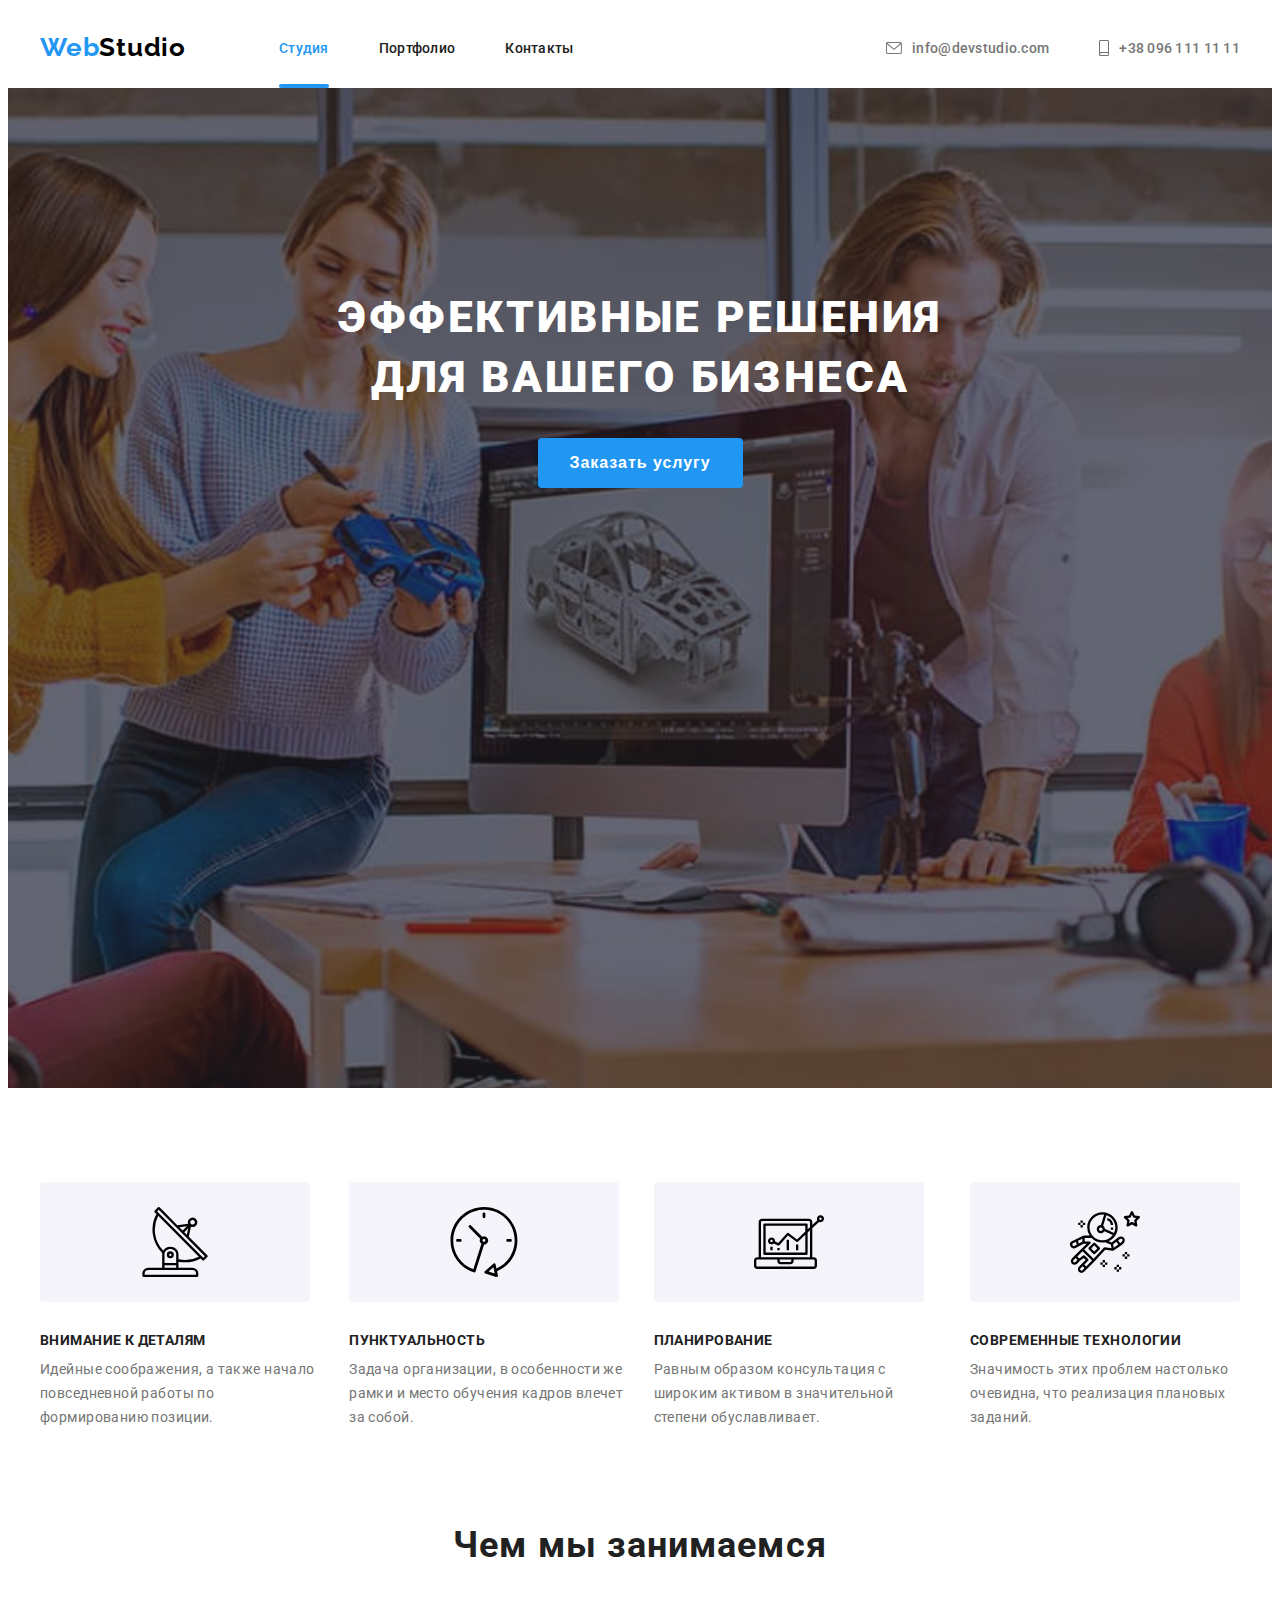
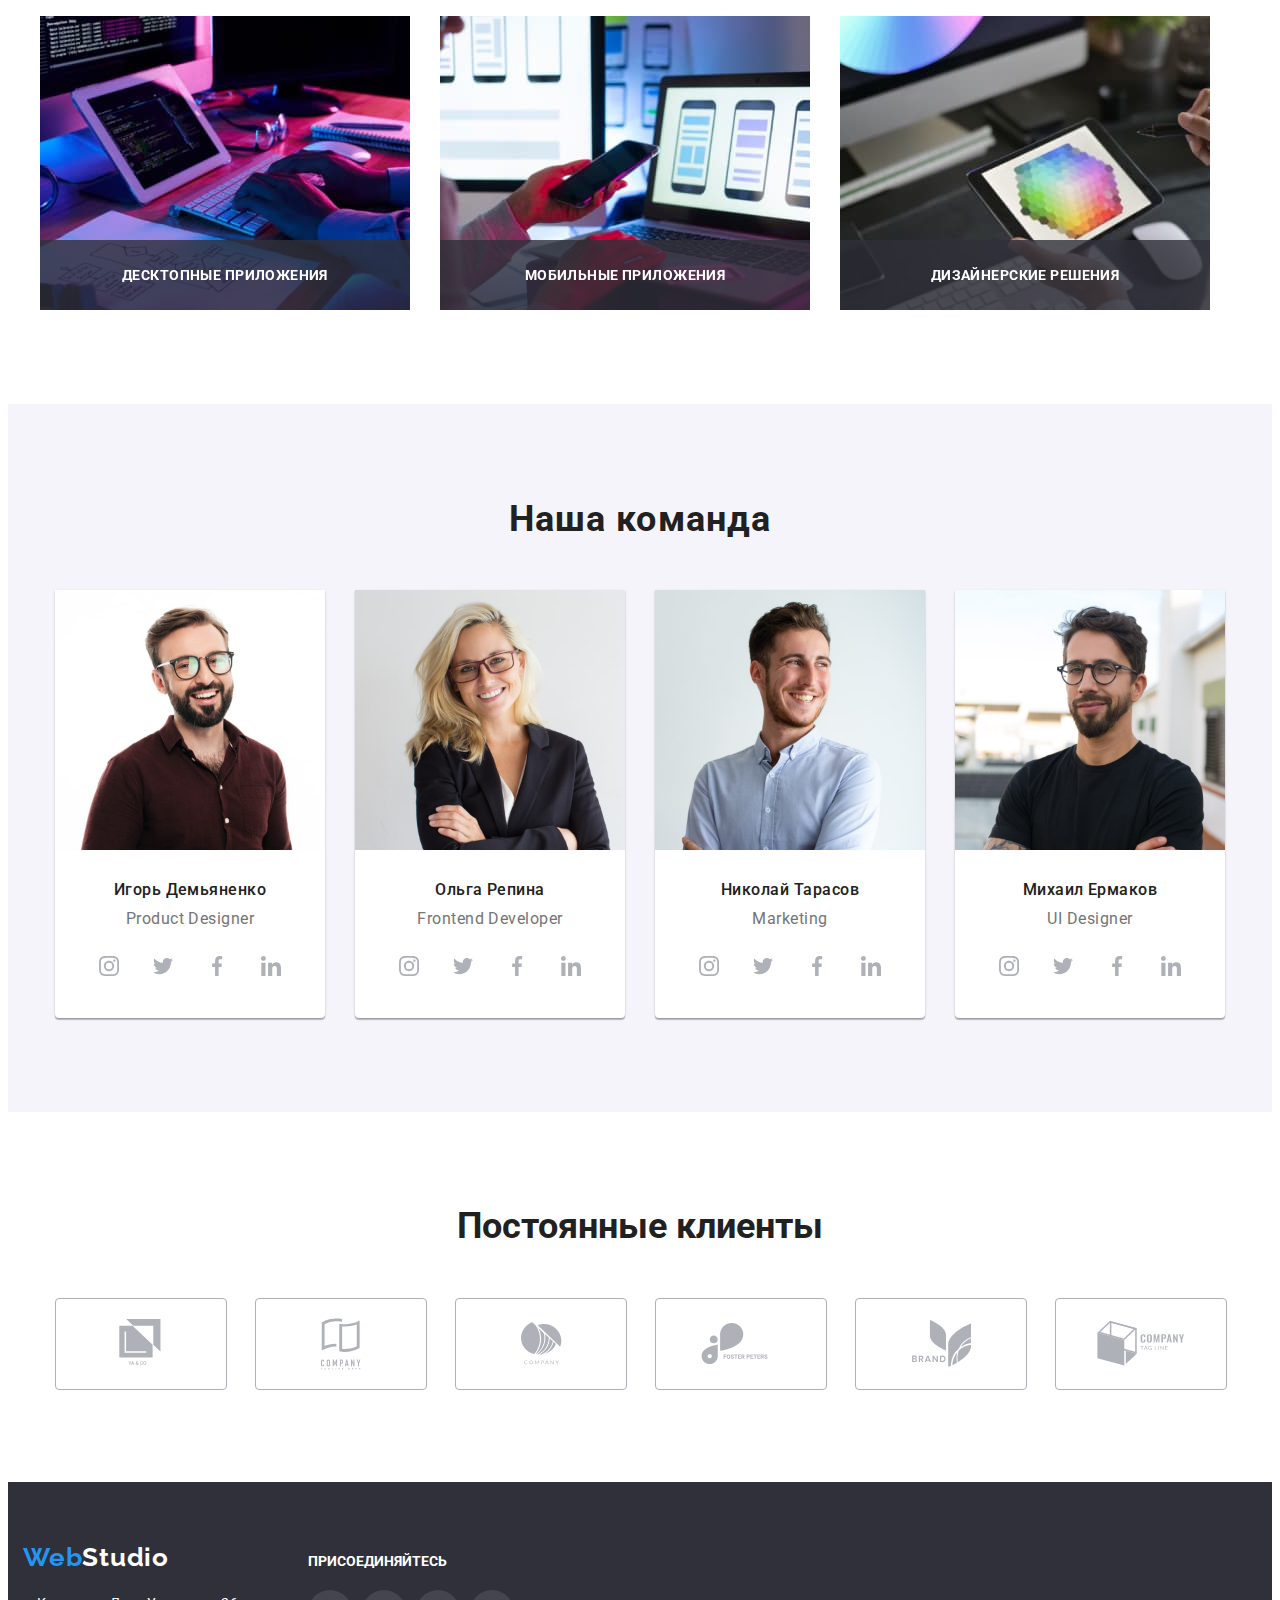
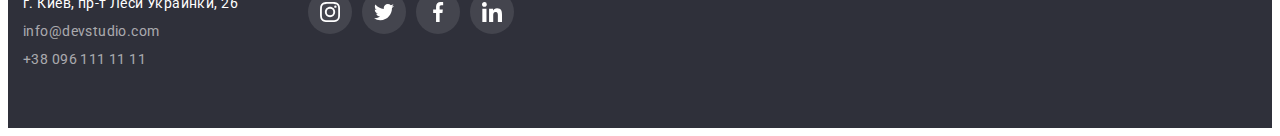
==== index.html @ 785970d9 "added files from hw#5" ====
<!DOCTYPE html>
<html lang="ru">

<head>
  <meta charset="UTF-8" />
  <meta name="viewport" content="width=device-width, initial-scale=1.0" />
  <title>WebStudio</title>

  <link rel="preconnect" href="https://fonts.gstatic.com" />
  <link href="https://fonts.googleapis.com/css2?family=Raleway:wght@700&family=Roboto:wght@400;500;700;900&display=swap"
    rel="stylesheet" />
  <link rel="stylesheet" href="https://cdnjs.cloudflare.com/ajax/libs/modern-normalize/1.0.0/modern-normalize.min.css"
    integrity="sha512-ISS7cAi1PEhQ8jnbJpJZMd29NlhNj4AWYyLOSp2CE/CsHxTCu+r+t0D2yoJudVrd0/8fTVPUVDzY5Tvli75u/g=="
    crossorigin="anonymous" />
  <link rel="stylesheet" href="./css/styles.css" />
</head>

<body class="page-body">
  <!-- Шапка сайта -->

  <header class="page-header ">
    <div class="container page-header-menu">
      <nav class="nav">
        <a href="/" lang="en" class="logo-header">
          <span class="logo-web">Web</span><span class="logo-studio">Studio</span></a>
        <ul class="nav-list">
          <li class="nav-list-item">
            <a href="./index.html" class="nav-link current">Студия</a>
          </li>
          <li class="nav-list-item">
            <a href="./portfolio.html" class="nav-link">Портфолио</a>
          </li>
          <li class="nav-list-item">
            <a href="" class="nav-link">Контакты</a>
          </li>
        </ul>
      </nav>
      <ul class="header-contacts">
        <li class="header-contacts-item">
          <a class="email-link item" href="mailto:info@devstudio.com">
            <svg class="contacts-icon-mail">
              <use href="./images/sprite.svg#envelope"></use>
            </svg>
            info@devstudio.com
          </a>
        </li>
        <li class="header-contacts-item"><a class="tel-link item" href="tel:+380961111111">
            <svg class="contacts-icon-tel">
              <use href="./images/sprite.svg#smartphone"></use>
            </svg>
            +38 096 111 11 11</a></li>
      </ul>
    </div>
  </header>

  <main>
    <!-- Герой -->

    <section class="hero overlay">
      <div class="hero-text">
        <h1 class="hero-title">Эффективные решения для вашего бизнеса</h1>
        <button data-modal-open class="hero-btn" type="button">Заказать услугу</button>

        <div class="backdrop is-hidden" data-modal>
          <div class="modal">

            <button data-modal-close class="close-btn" type="button">
              <svg class="close-icon">
                <use href="./images/sprite.svg#close-icon"></use>
              </svg>
            </button>

          </div>
        </div>
      </div>
    </section>


    <!--Особенности-->
    <section class="section feature-section">
      <div class="container">
        <visually hidden>
          <h2 class="section-title visually-hidden">Особенности</h2>
        </visually hidden>
        <ul class="list">
          <li class="list-item">
            <div class="features-icon">
              <svg width="70" height="70">
                <use href="./images/sprite.svg#antenna"></use>
              </svg>
            </div>
            <h3 class="feature-title">Внимание к деталям</h3>
            <p class="feature-text">
              Идейные соображения, а также начало повседневной работы по
              формированию позиции.
            </p>
          </li>
          <li class="list-item">
            <div class="features-icon">
              <svg width="70" height="70">
                <use href="./images/sprite.svg#clock"></use>
              </svg>
            </div>
            <h3 class="feature-title">Пунктуальность</h3>
            <p class="feature-text">
              Задача организации, в особенности же рамки и место обучения
              кадров влечет за собой.
            </p>
          </li>
          <li class="list-item">
            <div class="features-icon">
              <svg width="70" height="70">
                <use href="./images/sprite.svg#diagram"></use>
              </svg>
            </div>
            <h3 class="feature-title">Планирование</h3>
            <p class="feature-text">
              Равным образом консультация с широким активом в значительной
              степени обуславливает.
            </p>
          </li>
          <li class="list-item">
            <div class="features-icon">
              <svg width="70" height="70">
                <use href="./images/sprite.svg#astronaut"></use>
              </svg>
            </div>
            <h3 class="feature-title">Современные технологии</h3>
            <p class="feature-text">
              Значимость этих проблем настолько очевидна, что реализация
              плановых заданий.
            </p>
          </li>
        </ul>
      </div>
    </section>
    <!--Чем мы занимаемся-->
    <section class="section what-we-do">
      <div class="container">
        <h2 class="section-title what-we-do-title">Чем мы занимаемся</h2>
        <ul class="list">
          <li class="what-we-do-list-item">
            <img src="./images/main/box1.jpg" alt="компьютер" width="370" height="294" />
            <p class="what-we-do-text">Десктопные приложения</p>
          </li>
          <li class="what-we-do-list-item">
            <img src="./images/main/box2.jpg" alt="мобильный" width="370" height="294" />
            <p class="what-we-do-text">Мобильные приложения</p>

          </li>
          <li class="what-we-do-list-item">
            <img src="./images/main/box3.jpg" alt="планшет" width="370" height="294" />
            <p class="what-we-do-text">Дизайнерские решения</p>

          </li>
        </ul>
      </div>
    </section>
    <!--Наша команда-->
    <section class="section our-team-section">
      <div class="container">
        <h2 class="section-title our-team-title">Наша команда</h2>
        <ul class="list-our-team">

          <li class="team-list-item">
            <img src="./images/main/team1.jpg" alt="Дизайнер" width="270" height="260" />
            <div class="text-our-team">
              <h3 class="team-member">Игорь Демьяненко</h3>
              <p class="job-title" lang="en">Product Designer</p>

              <ul class="social-list">
                <li class="social-item">
                  <a href="" class="link-network">
                    <svg class="icon-network">
                      <use href="./images/sprite.svg#instagram"></use>
                    </svg>
                  </a>

                </li>
                <li class="social-item">
                  <a href="" class="link-network">
                    <svg class="icon-network">
                      <use href="./images/sprite.svg#twitter"></use>
                    </svg>
                  </a>
                </li>
                <li class="social-item">
                  <a href="" class="link-network">
                    <svg class="icon-network">
                      <use href="./images/sprite.svg#facebook"></use>
                    </svg>
                  </a>
                </li>
                <li class="social-item">
                  <a href="" class="link-network">
                    <svg class="icon-network">
                      <use href="./images/sprite.svg#linkedin"></use>
                    </svg>
                  </a>
                </li>
              </ul>
            </div>
          </li>
          <li class="team-list-item">
            <img src="./images/main/team2.jpg" alt="Разработчик" width="270" height="260" />
            <div class="text-our-team">
              <h3 class="team-member">Ольга Репина</h3>
              <p class="job-title" lang="en">Frontend Developer</p>

              <ul class="social-list">
                <li class="social-item">
                  <a href="" class="link-network">
                    <svg class="icon-network">
                      <use href="./images/sprite.svg#instagram"></use>
                    </svg>
                  </a>
                </li>
                <li class="social-item">
                  <a href="" class="link-network">
                    <svg class="icon-network">
                      <use href="./images/sprite.svg#twitter"></use>
                    </svg>
                  </a>
                </li>
                <li class="social-item">
                  <a href="" class="link-network">
                    <svg class="icon-network">
                      <use href="./images/sprite.svg#facebook"></use>
                    </svg>
                  </a>
                </li>
                <li class="social-item">
                  <a href="" class="link-network">
                    <svg class="icon-network">
                      <use href="./images/sprite.svg#linkedin"></use>
                    </svg>
                  </a>
                </li>
              </ul>
            </div>
          </li>
          </li>
          <li class="team-list-item">
            <img src="./images/main/team3.jpg" alt="Маркетинг" width="270" height="260" />
            <div class="text-our-team">
              <h3 class="team-member">Николай Тарасов</h3>
              <p class="job-title" lang="en">Marketing</p>

              <ul class="social-list">
                <li class="social-item">
                  <a href="" class="link-network">
                    <svg class="icon-network">
                      <use href="./images/sprite.svg#instagram"></use>
                    </svg>
                  </a>
                </li>
                <li class="social-item">
                  <a href="" class="link-network">
                    <svg class="icon-network">
                      <use href="./images/sprite.svg#twitter"></use>
                    </svg>
                  </a>
                </li>
                <li class="social-item">
                  <a href="" class="link-network">
                    <svg class="icon-network">
                      <use href="./images/sprite.svg#facebook"></use>
                    </svg>
                  </a>
                </li>
                <li class="social-item">
                  <a href="" class="link-network">
                    <svg class="icon-network">
                      <use href="./images/sprite.svg#linkedin"></use>
                    </svg>
                  </a>
                </li>
              </ul>
            </div>
          </li>
          <li class="team-list-item">
            <img src="./images/main/team4.jpg" alt="Дизайнер пользовательского интерфейса" width="270" height="260" />
            <div class="text-our-team">
              <h3 class="team-member">Михаил Ермаков</h3>
              <p class="job-title" lang="en">UI Designer</p>

              <ul class="social-list">
                <li class="social-item">
                  <a href="" class="link-network">
                    <svg class="icon-network">
                      <use href="./images/sprite.svg#instagram"></use>
                    </svg>
                  </a>
                </li>
                <li class="social-item">
                  <a href="" class="link-network">
                    <svg class="icon-network">
                      <use href="./images/sprite.svg#twitter"></use>
                    </svg>
                  </a>
                </li>
                <li class="social-item">
                  <a href="" class="link-network">
                    <svg class="icon-network">
                      <use href="./images/sprite.svg#facebook"></use>
                    </svg>
                  </a>
                </li>
                <li class="social-item">
                  <a href="" class="link-network">
                    <svg class="icon-network">
                      <use href="./images/sprite.svg#linkedin"></use>
                    </svg>
                  </a>
                </li>
              </ul>
          </li>
      </div>
      </ul>
      </div>
    </section>
    <!-- clients -->
    <section class="clients">
      <div class="container">
        <h2 class="clients-title">Постоянные клиенты</h2>

        <ul class="list-clients">
          <li class="item-clients">

            <a href="" class="link-clients">
              <svg width="45" height="49" class="icon-clients">
                <use href="./images/sprite.svg#logo-1"></use>
              </svg>
            </a>
          </li>

          <li class="item-clients">
            <a href="" class="link-clients">
              <svg width="40" height="52" class="icon-clients">
                <use href="./images/sprite.svg#logo-2"></use>
              </svg>
            </a>
          </li>

          <li class="item-clients">
            <a href="" class="link-clients">
              <svg width="41" height="43" class="icon-clients">
                <use href="./images/sprite.svg#logo-3"></use>
              </svg>
            </a>
          </li>

          <li class="item-clients">
            <a href="" class="link-clients">
              <svg width="80" height="42" class="icon-clients">
                <use href="./images/sprite.svg#logo-4"></use>
              </svg>
            </a>
          </li>

          <li class="item-clients">
            <a href="" class="link-clients">
              <svg width="59" height="47" class="icon-clients">
                <use href="./images/sprite.svg#logo-5"></use>
              </svg>
            </a>
          </li>

          <li class="item-clients">
            <a href="" class="link-clients">
              <svg width="88" height="45" class="icon-clients">
                <use href="./images/sprite.svg#logo-6"></use>
              </svg>
            </a>
          </li>

        </ul>

      </div>
    </section>
  </main>
  <!-- Футер -->
  <footer class="dark-theme page-footer">
    <div class="container footer-container">
      <div class="footer-contacts">
        <a href="/" lang="en" class="logo">
          <span class="logo-web">Web</span><span class="logo-studio logo-footer">Studio</span></a>
        <address class="address">
          <ul class="contact-information-list">
            <li class="contact-information-list-item">
              <a class="contact-information-street" href="https://goo.gl/maps/Xq5LNaimfFNmLag48" target="_blank">г.
                Киев,
                пр-т Леси Украинки, 26</a>
            </li>
            <li class="contact-information-list-item">
              <a class="contact-information-email" href="mailto:info@devstudio.com">info@devstudio.com</a>
            </li>
            <li class="contact-information-list-item">
              <a class="contact-information-phone" href="tel:+380961111111">+38 096 111 11 11</a>
            </li>
          </ul>
        </address>
      </div>

      <div class="join-us">
        <p class="join-us-title">присоединяйтесь</p>
        <ul class="join-us-list">
          <li class="join-us-item">
            <a href="" class="join-us-link">
              <svg width="20" height="20">
                <use href="./images/sprite.svg#instagram"></use>
              </svg>
            </a>
          </li>

          <li class="join-us-item">
            <a href="" class="join-us-link">
              <svg width="20" height="20">
                <use href="./images/sprite.svg#twitter"></use>
              </svg>
            </a>
          </li>

          <li class="join-us-item">
            <a href="" class="join-us-link">
              <svg width="20" height="20">
                <use href="./images/sprite.svg#facebook"></use>
              </svg>
            </a>
          </li>

          <li class="join-us-item">
            <a href="" class="join-us-link">
              <svg width="20" height="20">
                <use href="./images/sprite.svg#linkedin"></use>
              </svg>
            </a>
          </li>


        </ul>

      </div>
    </div>
  </footer>

  <script src="./js/modal.js"></script>

</body>

</html>
---- css/styles.css ----
:root {
  --text-font: "Roboto", sans-serif;
  --accent-color: #2196f3;
  --primary-text-color: #212121;
  --secondary-text-color: #757575;
  --dark-theme-color: #2f303a;
  --white-color: #ffffff;
  --black-color: #000000;
  --light-grey-color: rgba(255, 255, 255, 0.6);
  --light-grey-bg-color: #f5f4fa;
  --card-set-gap: 30px;
  --timing-function: cubic-bezier(0.4, 0, 0.2, 1);
}
body {
  font-family: var(--text-font);
  color: var(--primary-text-color);
}
h1,
h2,
h3,
h4,
h5,
h6,
p {
  margin: 0;
}

.address {
  font-style: normal;
}
/* ========== HEADER ========== */

.logo-studio,
.logo-web {
  font-family: Raleway;
  font-weight: 700;
  font-size: 26px;
  line-height: 1.192;
  letter-spacing: 0.03em;
  color: var(--black-color);
}
.logo-web {
  color: var(--accent-color);
}
.nav-link {
  display: block;
  padding-top: 32px;
  padding-bottom: 32px;

  font-weight: 500;
  font-size: 14px;
  line-height: 1.143;
  letter-spacing: 0.02em;
  color: var(--primary-text-color);

  transition: color 250ms var(--timing-function);
}

.nav-list .nav-link:hover,
.nav-list .nav-link:focus,
.nav-list .current {
  color: var(--accent-color);
}
.nav-list,
.nav-list {
  cursor: pointer;
}

.nav-list {
  display: flex;
}

.nav-list li:not(:last-child) {
  margin-right: 50px;
}

.header-contacts {
  display: flex;
  margin-left: auto;
}
.header-contacts li + li {
  margin-left: 50px;
}
.header-contacts-item {
  display: block;
  padding-top: 32px;
  padding-bottom: 32px;
}
.page-header-menu {
  display: flex;
  align-items: center;
  justify-content: space-between;
}
.nav {
  display: flex;
}

.logo-header {
  display: flex;
  padding-top: 24px;
  padding-bottom: 25px;
  margin-right: 93px;
}
.contacts-icon-mail {
  margin-right: 10px;
  fill: currentColor;
  width: 16px;
  height: 12px;
}
.contacts-icon-tel {
  margin-right: 10px;
  fill: currentColor;
  width: 10px;
  height: 16px;
}
.nav-list-item{
  position: relative;
}
/* ========== END HEADER ========== */

/* ========== COMPONENTS ========== */

.modal-btn {
  border: none;
  display: inline-block;
  font-weight: 700;
  font-size: 16px;
  line-height: 1.187;
  align-items: center;
  text-align: center;
  letter-spacing: 0.06em;
  background-color: var(--light-grey-bg-color);
  border-radius: 4px;
  padding: 6px 22px;

  transition: color 250ms var(--timing-function), 
  background-color 250ms var(--timing-function), 
  box-shadow 250ms var(--timing-function);
}
.filter-items:not(:last-child) {
  margin-right: 8px;
}
.modal-btn:hover,
.modal-btn:focus {
  background-color: var(--accent-color);
  color: var(--white-color);
  box-shadow: 0px 3px 1px rgb(0 0 0 / 10%), 0px 1px 2px rgb(0 0 0 / 8%), 0px 2px 2px rgb(0 0 0 / 12%);
}
a {
  text-decoration: none;
}
ul {
  list-style-type: none;
  padding: 0;
  margin: 0;
}

.dark-theme {
  background-color: var(--dark-theme-color);
}

.email-link,
.tel-link {
  display: flex;
  align-items: center;
  font-weight: 500;
  font-size: 14px;
  line-height: 1.143;
  letter-spacing: 0.02em;
  color: var(--secondary-text-color);

  transition: color 250ms var(--timing-function);
}
.email-link:hover,
.email-link:focus {
  color: var(--accent-color);
}
.tel-link:hover,
.tel-link:focus {
  color: var(--accent-color);
}

.section-title {
  font-weight: 700;
  font-size: 36px;
  line-height: 1.167;
  letter-spacing: 0.03em;
  color: var(--primary-text-color);
}
.container {
  width: 1200px;
  padding-left: 15px;
  padding-right: 15px;
  margin-left: auto;
  margin-right: auto;
  /*outline: 2px solid red;*/
}

.section {
  padding-bottom: 94px;
}
.visually-hidden {
  position: absolute;
  width: 1px;
  height: 1px;
  margin: -1px;
  border: 0;
  padding: 0;

  white-space: nowrap;
  clip-path: inset(100%);
  clip: rect(0 0 0 0);
  overflow: hidden;
}
.current::after {
  position: absolute;
  right: 0;
  bottom: 0;
  content: "";
  width: 100%;
  height: 4px;
  background-color: var(--accent-color);
  border-radius: 2px;
}
/* ========== END COMPONENTS ========== */

/* ========== HERO ========== */
.hero {
  justify-content: center;
  display: flex;
  text-align: center;
  padding-top: 200px;
  padding-bottom: 200px;
}
.hero-title {
  font-weight: 900;
  font-size: 44px;
  line-height: 1.363;
  letter-spacing: 0.06em;
  text-transform: uppercase;
  color: var(--white-color);
  margin-top: 0;
  margin-bottom: 30px;
}

.hero-btn {
  display: inline-block;
  font-weight: 700;
  font-size: 16px;
  line-height: 1.875;
  letter-spacing: 0.06em;
  color: var(--white-color);
  background-color: var(--accent-color);
  border-radius: 4px;
  min-width: 200px;
  height: 50px;
  padding: 10px 32px;
  border: 0;
  text-align: center;

  transition: background-color 250ms var(--timing-function);
}

.hero-btn:hover,
.hero-btn:focus {
  background-color: var(--accent-color);
}
.hero-btn {
  cursor: pointer;
}
.hero-text {
  max-width: 696px;
}
.overlay {
  height: 600px;
  max-width: 1600px;
  margin-left: auto;
  margin-right: auto;
  background-color: #c4c4c4;
  background-image: linear-gradient(
      to right,
      rgba(47, 48, 58, 0.4),
      rgba(47, 48, 58, 0.4)
    ),
    url(../images/main/hero.jpg);
  background-repeat: no-repeat;
  background-size: cover;
  background-position: center;
}

.backdrop {
  position: fixed;
  top: 0;
  left: 0;
  width: 100%;
  height: 100%;
  background-color: rgba(0, 0, 0, 0.2);
  transition: all 1000ms var(--timing-function);
}
.backdrop.is-hidden {
  opacity: 0;
  pointer-events: none;
}
.modal {
  position: absolute;
  top: 50%;
  left: 50%;
  transform: translate(-50%, -50%);

  min-width: 528px;
  min-height: 521px;
  background-color: var(--white-color);
}
.close-btn{
  position: absolute;
    right: 8px;
    top: 8px;
    display: flex;
    justify-content: center;
    align-items: center;
    width: 30px;
    height: 30px;
    border-radius: 50%;
    border: 1px solid rgba(0, 0, 0, 0.1);
    background-color: transparent;
    cursor: pointer;
    outline: none;
}
.close-icon{
  width: 18px;
  height: 18px;
  fill: var(--black-color);
}
/* ========== END HERO ========== */

/* ========== Features========== */
.feature-title {
  font-weight: 700;
  font-size: 14px;
  line-height: 1.142;
  letter-spacing: 0.03em;
  text-transform: uppercase;
  color: var(--primary-text-color);
  margin-bottom: 10px;
}
.feature-text {
  font-size: 14px;
  line-height: 1.714;
  letter-spacing: 0.03em;
  color: var(--secondary-text-color);
}
.list-item:not(:last-child) {
  margin-right: 30px;
}

.feature-section {
  padding-top: 94px;
}
.list {
  display: flex;
}
.list > .list-item {
  min-width: 270px;
}
.features-icon {
  display: flex;
  width: 270px;
  height: 120px;
  align-items: center;
  justify-content: center;
  background-color: var(--light-grey-bg-color);
  margin-bottom: 30px;
  border-radius: 4px;
}
/* ========== End Feature========== */

/* ==========  what-we-do========== */

.what-we-do {
  text-align: center;
}
.what-we-do-title {
  margin-bottom: 50px;
}
.what-we-do-list-item:not(:last-child) {
  margin-right: 30px;
}
.what-we-do-list-item{
  position: relative;
}
.what-we-do-text{
position: absolute;
bottom: 0;
width: 100%;
display: block;

font-weight: bold;
font-size: 14px;
line-height: 1.143
text-align: center;
letter-spacing: 0.03em;
text-transform: uppercase;
padding-top: 27px;
padding-bottom: 27px;

color: var(--white-color);
background-color: rgba(47, 48, 58, 0.8);
}
/* ========== what-we-do========== */
/* ========== Our team========== */
.our-team-section {
  background-color: var(--light-grey-bg-color);
  text-align: center;
  padding-top: 94px;
}
.our-team-title {
  margin-bottom: 50px;
}
.team-member {
  font-weight: 500;
  font-size: 16px;
  line-height: 1.188;
  letter-spacing: 0.03em;
  color: var(--primary-text-color);
  margin-bottom: 10px;
}
.job-title {
  font-size: 16px;
  line-height: 1.188;
  letter-spacing: 0.03em;
  color: var(--secondary-text-color);
}
.list-our-team {
  display: flex;
  justify-content: center;
}
.team-list-item:not(:last-child) {
  margin-right: 30px;
}
.text-our-team {
  padding-top: 30px;
  padding-left: 20px;
  padding-right: 20px;
  padding-bottom: 30px;
}

.team-list-item {
  width: 270px;
  background-color: var(--white-color);
  box-shadow: 0px 1px 3px rgba(0, 0, 0, 0.12), 0px 1px 1px rgba(0, 0, 0, 0.14),
    0px 2px 1px rgba(0, 0, 0, 0.2);
  border-radius: 0px 0px 4px 4px;
}
.social-list {
  display: flex;
  justify-content: center;
  margin-top: 16px;
  
}
.social-item {
  width: 44px;
  height: 44px;
  border-radius: 50%;

  transition: background-color 250ms var(--timing-function);
}
.social-item:not(:last-child) {
  margin-right: 10px;
}
.social-item:hover {
  background-color: var(--accent-color);
}
.link-network {
  width: 100%;
  height: 100%;
  border-radius: 50%;
  display: flex;
  justify-content: center;
  align-items: center;
  fill: #afb1b8;

  transition: fill 250ms var(--timing-function);
}
.link-network:hover {
  fill: var(--white-color);
}
.icon-network {
  width: 20px;
  height: 20px;
}
/* ========== End Our team========== */

/* ========== Clients========== */
.clients .container {
  padding: 94px 15px;
}
.clients-title {
  display: block;
  margin-bottom: 50px;
  text-align: center;
  font-weight: 700;
  font-size: 36px;
  line-height: 1.16;
  color: var(--primary-text-color);
}
.list-clients {
  display: flex;
  justify-content: center;
}
.item-clients {
  width: 170px;
  height: 90px;
}
.item-clients:not(:last-child) {
  margin-right: 30px;
}
.link-clients {
  width: 100%;
  height: 100%;
  display: flex;
  border: 1px solid #afb1b8;
  border-radius: 4px;
  justify-content: center;
  align-items: center;
  fill: #afb1b8;

  transition: fill 250ms var(--timing-function),
  border-color 250ms var(--timing-function);
}

.link-clients:hover {
  border-color: var(--accent-color);
}
.link-clients:hover {
  fill: var(--accent-color);
}
/* ========== End Clients========== */

/* ========== Footer========== */
.contact-information-street {
  font-size: 14px;
  line-height: 1.171;
  letter-spacing: 0.03em;
  color: var(--white-color);
}
.contact-information-email,
.contact-information-phone {
  font-size: 14px;
  line-height: 1.171;
  letter-spacing: 0.03em;
  color: var(--light-grey-color);
}
.logo-footer {
  color: var(--white-color);
}
.page-footer {
  padding-top: 60px;
  padding-bottom: 60px;
}
.logo {
  display: block;
  margin-bottom: 20px;
}
.contact-information-list-item:not(:last-child) {
  margin-bottom: 9px;
}
.join-us {
  align-items: baseline;
}
.join-us-title {
  color: var(--white-color);
  font-weight: 700;
  font-size: 14px;
  line-height: 1.14;
  text-transform: uppercase;
  margin-bottom: 20px;
  display: block;
}
.join-us-list {
  display: flex;
}
.join-us-item {
  width: 44px;
  height: 44px;
}
.join-us-item:not(:last-child) {
  margin-right: 10px;
}
.join-us-link {
  width: 100%;
  height: 100%;
  border-radius: 50%;
  display: flex;
  background: rgba(255, 255, 255, 0.1);
  justify-content: center;
  align-items: center;
  fill: var(--white-color);

  transition: background-color 250ms var(--timing-function);
}
.footer-container {
  display: flex;
  padding-right: 70px;
  align-items: baseline;
}
.join-us-link:hover {
  background-color: var(--accent-color);
}
.footer-contacts {
  margin-right: 70px;
}
/* ========== End Footer========== */

/* ========== Portfolio ========== */
.portfolio {
  padding-top: 94px;
  padding-bottom: 94px;
}

.portfolio-header {
  border-bottom: 1px solid #ececec;
}
.filter-buttons {
  display: flex;
  justify-content: center;
}
.project-name {
  font-weight: 700;
  font-size: 18px;
  line-height: 2;
  letter-spacing: 0.06em;
  color: var(--primary-text-color);
  margin-bottom: 4px;
}
.project-type {
  font-size: 16px;
  line-height: 1.187;
  letter-spacing: 0.03em;
  color: var(--secondary-text-color);
}
.projects {
  margin-top: 50px;
  display: flex;
  flex-wrap: wrap;
}

.projects-item {
  position: relative;
  display: block;
  margin-bottom: 30px;
  margin-right: 30px;
  width: 370px;
}
.projects-item:nth-child(3n) {
  margin-right: 0;
}
.projects-item:nth-last-child(-n + 3) {
  margin-bottom: 0;
}

.projects-text {
  padding: 20px 24px;
  border: 1px solid #eee;
}

img {
  display: block;
  max-width: 100%;
  height: auto;
}

.portfolio-item-link {
  display: inline-block;
  width: 100%;
  height: 100%;

  transition: box-shadow 250ms var(--timing-function);
}

.portfolio-item-link:hover,
.portfolio-item-link:focus {
  box-shadow: 0px 1px 1px rgba(0, 0, 0, 0.12), 0px 4px 4px rgba(0, 0, 0, 0.06),
    1px 4px 6px rgba(0, 0, 0, 0.16);
}
.projects-thumb {
  position: relative;
  overflow: hidden;
}
   

.description-thumb {
  position: absolute;
  top: 0;
  left: 0;
  font-size: 18px;
  line-height: 1.555;
  letter-spacing: 0.03em;
  color: var(--white-color);
  padding: 63px 24px;
  width: 100%;
  height: 100%;
  background-color: var(--accent-color);
  transform: translateY(100%);
 
  transition: transform 250ms var(--timing-function);
}

.portfolio-item-link:hover .description-thumb,
.portfolio-item-link:focus .description-thumb{
  transform: translateY(0%);
  
}


/* ========== END Portfolio ========== */

/* ========== second type to do Portfolio ========== */

.card-set {
  display: flex;
  flex-wrap: wrap;
  margin-top: calc(-1 * var(--card-set-gap));
  margin-left: calc(-1 * var(--card-set-gap));
  margin-top: 34px;
  margin-bottom: 94px;
}
.card-set > .item {
  flex-basis: calc(100% / 3 - var(--card-set-gap));
  margin-left: var(--card-set-gap);
  margin-top: var(--card-set-gap);
}
/*Card*/

.card-text {
  font-size: 16px;
  line-height: 1.187;
  letter-spacing: 0.03em;
  color: var(--secondary-text-color);
  margin-top: 4px;
}

.card-content {
  padding: 20px 24px;
  border: 1px solid #eee;
}
.card-heading {
  font-weight: 700;
  font-size: 18px;
  line-height: 2;
  letter-spacing: 0.06em;
  color: var(--primary-text-color);
}
/* ==========end second type to do Portfolio ========== */
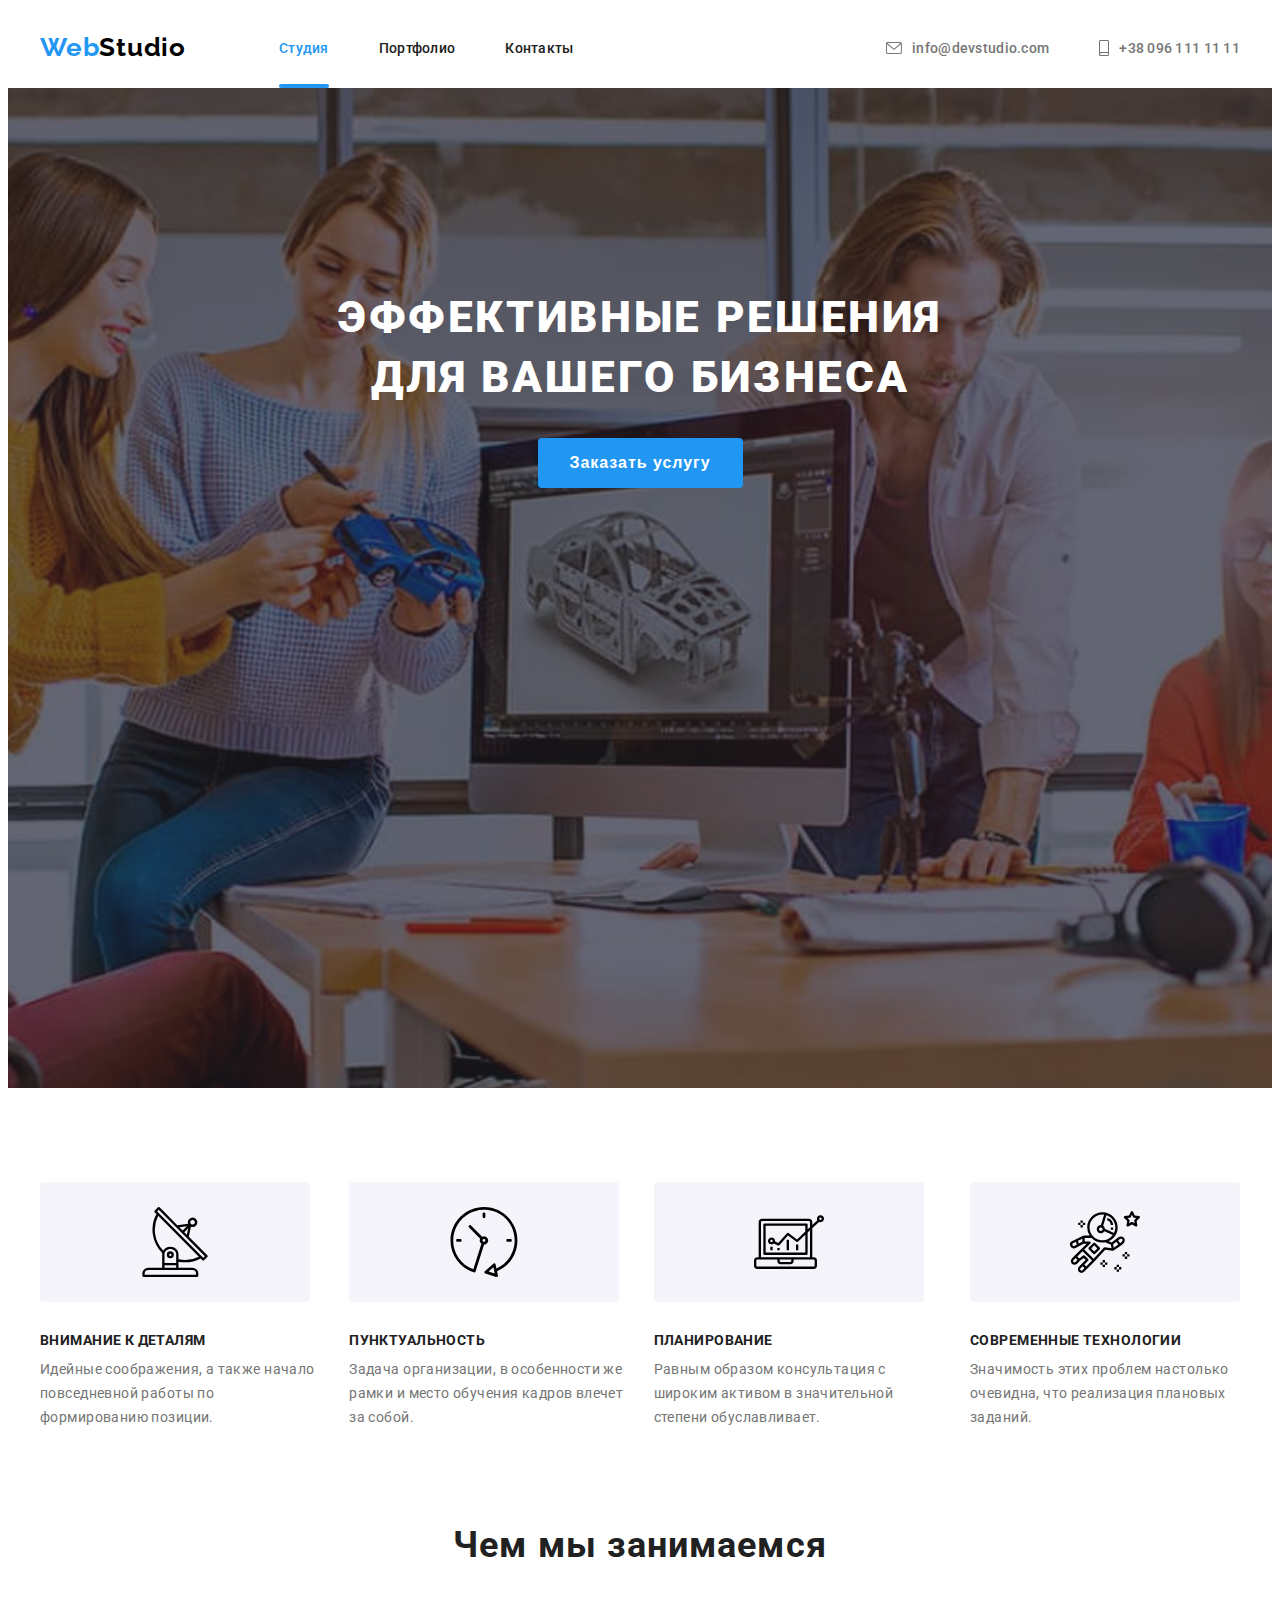
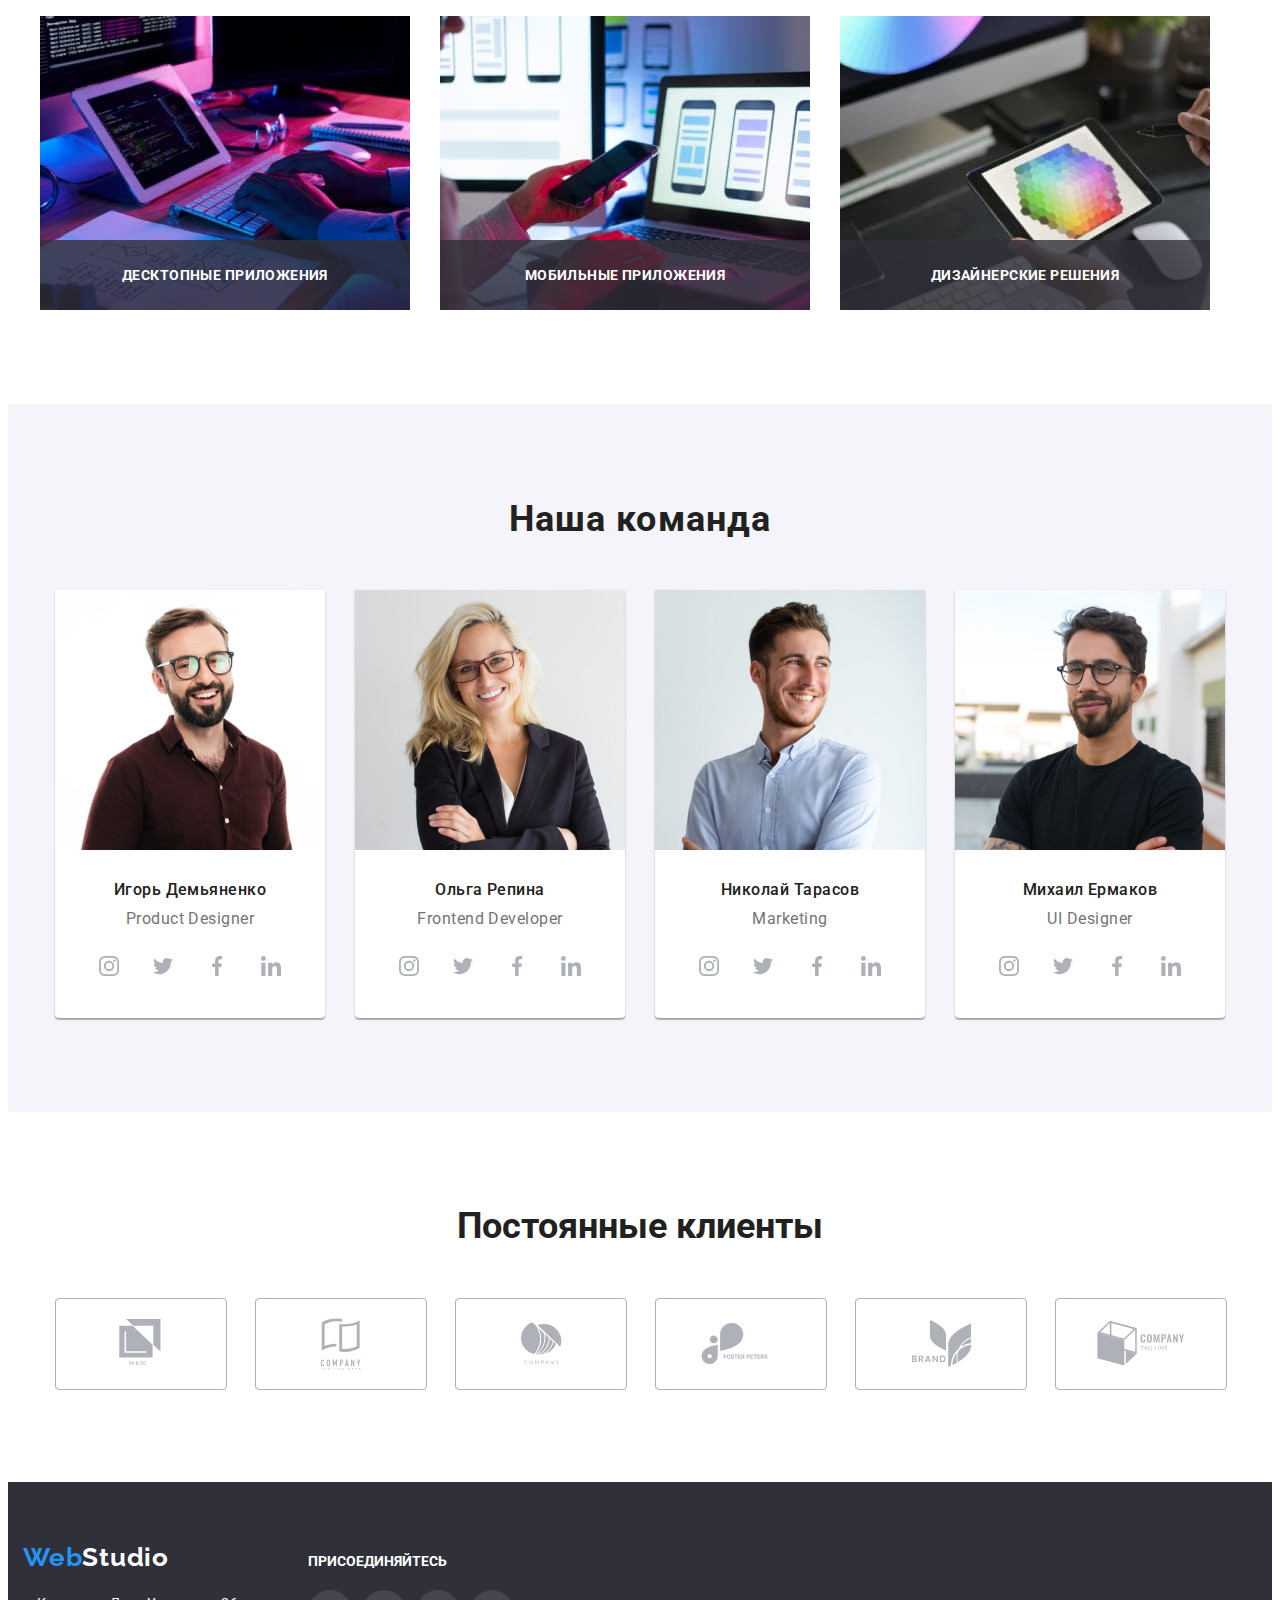
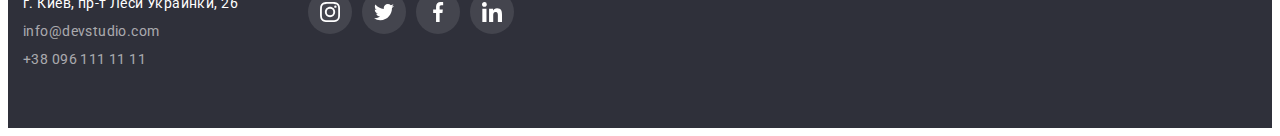
==== commit 3e0e9496: "modal-form" ====
--- a/index.html
+++ b/index.html
@@ -61,17 +61,17 @@
         <h1 class="hero-title">Эффективные решения для вашего бизнеса</h1>
         <button data-modal-open class="hero-btn" type="button">Заказать услугу</button>
 
-        <div class="backdrop is-hidden" data-modal>
-          <div class="modal">
-
-            <button data-modal-close class="close-btn" type="button">
-              <svg class="close-icon">
-                <use href="./images/sprite.svg#close-icon"></use>
-              </svg>
-            </button>
-
-          </div>
-        </div>
+
+
+
+
+
+
+
+
+
+
+
       </div>
     </section>
 
@@ -444,6 +444,31 @@
     </div>
   </footer>
 
+  <div class="backdrop is-hidden" data-modal>
+    <svg class="close-icon">
+      <use href="./images/sprite.svg#close-icon"></use>
+    </svg>
+    </button>
+
+    <div class="modal">
+      <button data-modal-close class="close-btn" type="button">
+        <form action="" class="modal-form">
+          <p>Оставьте свои данные, мы вам перезвоним</p>
+          <label for="" class="modal-form-input-label">Имя</label>
+          <input type="text" name="user-name" class="modal-form-input">
+          <label for="" class="modal-form-input-label">Телефон</label>
+          <input type="tel" name="user-phone" class="modal-form-input">
+          <label for="" class="modal-form-input-label">Почта</label>
+          <input type="email" name="user-email" class="modal-form-input">
+          <label for="" class="modal-form-input-label">Комментарий</label>
+          <textarea name="user-message" id="" class="modal-form-message" placeholder="Введите текст"></textarea>
+          <input type="checkbox" name="user-policy" id="" class="modal-form-policy">
+          <label for="" class="modal-form-label-policy">Соглашаюсь с рассылкой и принимаю Условия договора</label>
+          <button type="submit" class="modal-form-btn">Отправить</button>
+        </form>
+    </div>
+  </div>
+
   <script src="./js/modal.js"></script>
 
 </body>
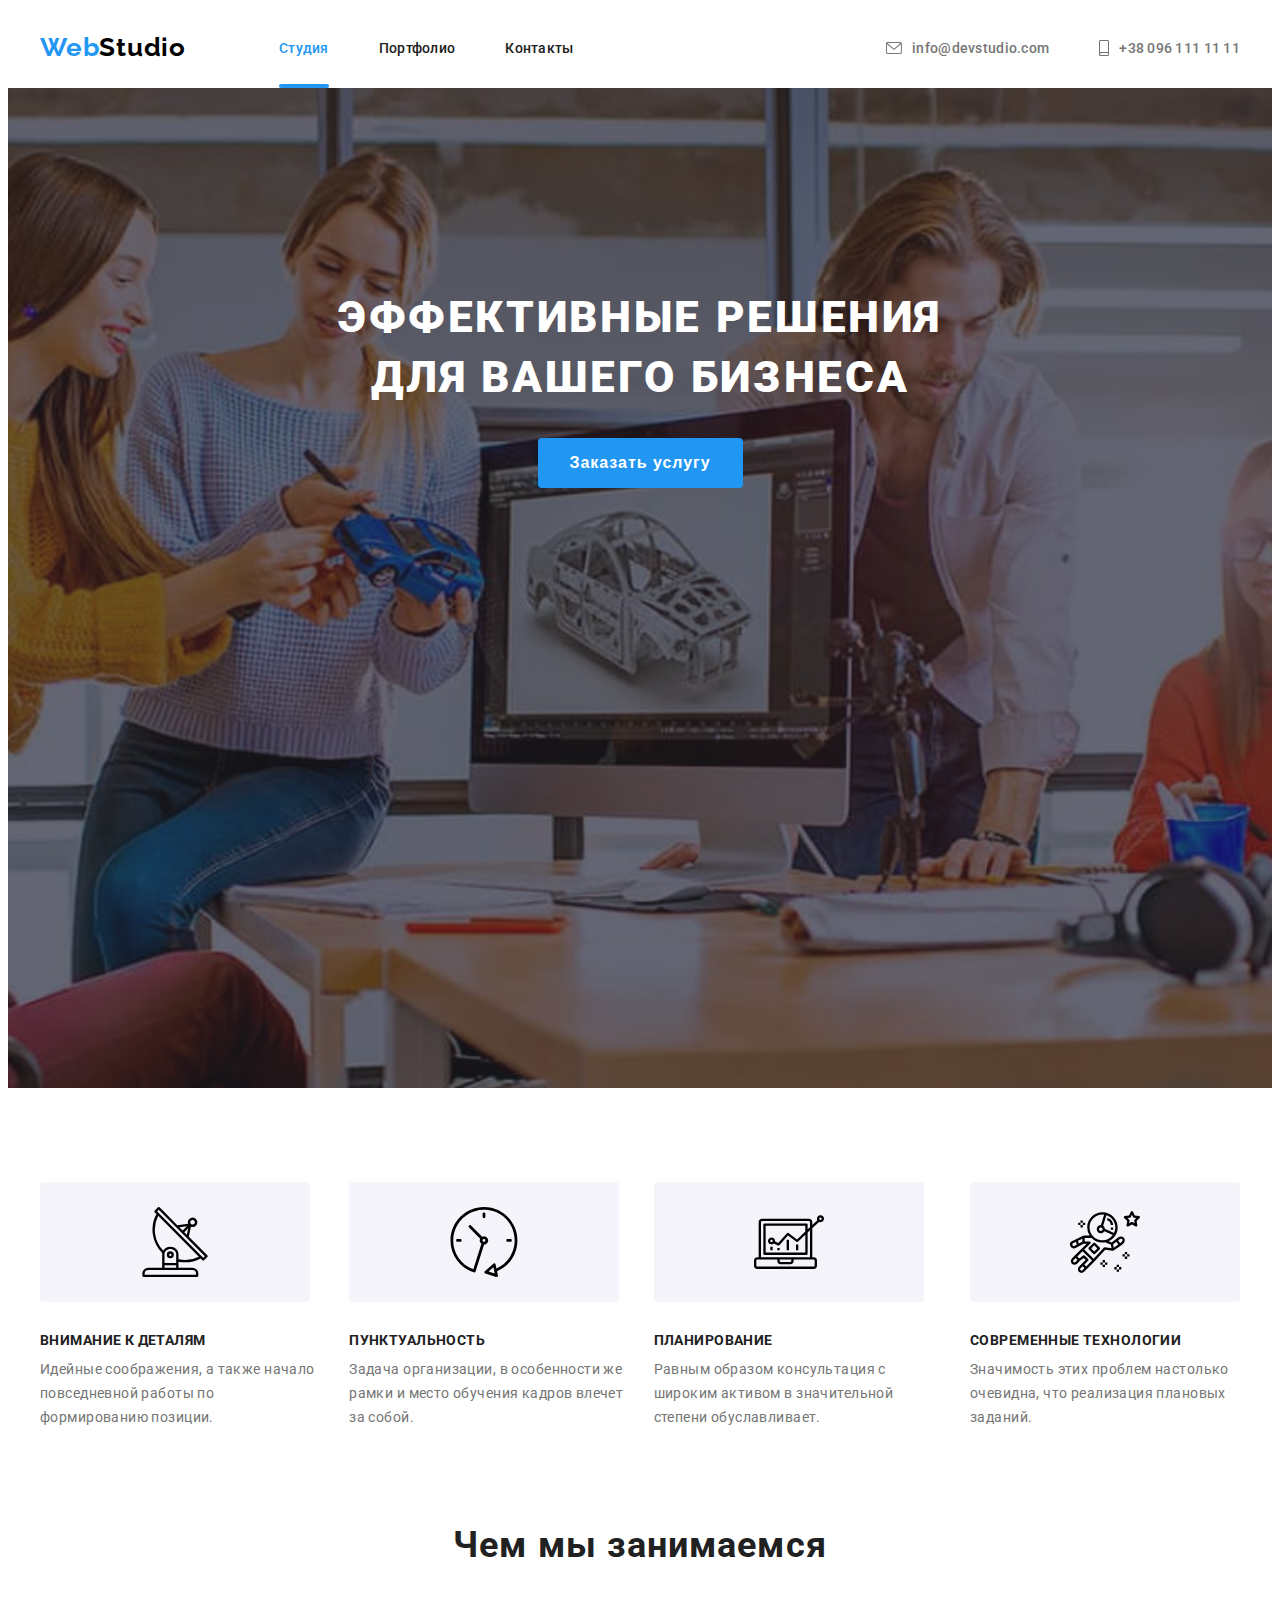
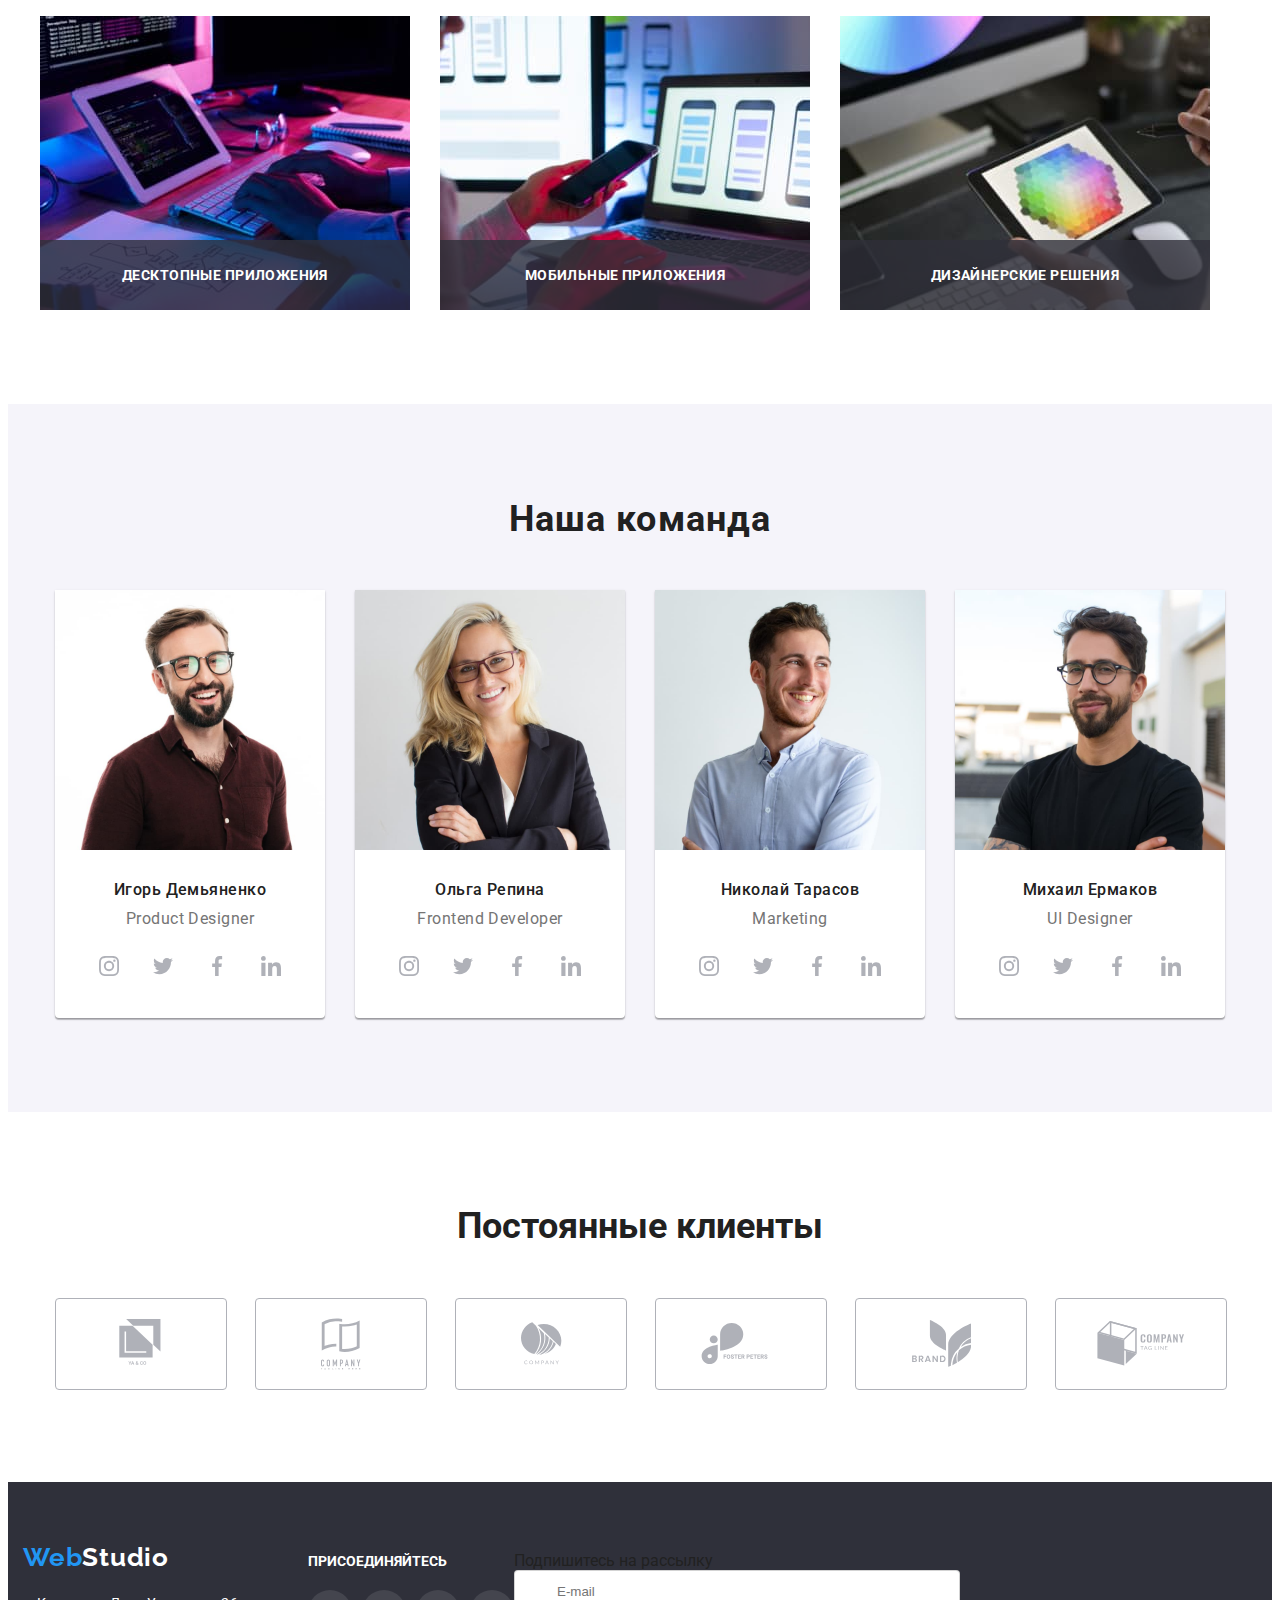
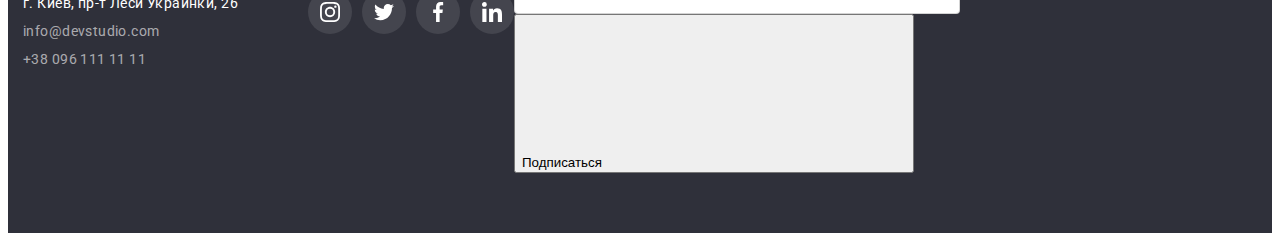
==== commit 04558794: "added signup input, not finished" ====
--- a/index.html
+++ b/index.html
@@ -441,34 +441,90 @@
         </ul>
 
       </div>
+
+      <form action="" class="sign-up">
+        <p class="sign-up-title">Подпишитесь на рассылку</p>
+        <label for="" class="sign-up-input-label">
+          <input type="email" name="user-email" class="modal-form-input" placeholder="E-mail">
+        </label>
+        <button type="submit" class="sign-up-btn">Подписаться <svg>
+            <use></use> <!-- use flex to make central-->
+          </svg></button>
+
+      </form>
+
+
+
     </div>
   </footer>
 
+
+
   <div class="backdrop is-hidden" data-modal>
-    <svg class="close-icon">
-      <use href="./images/sprite.svg#close-icon"></use>
-    </svg>
-    </button>
 
     <div class="modal">
+
       <button data-modal-close class="close-btn" type="button">
-        <form action="" class="modal-form">
-          <p>Оставьте свои данные, мы вам перезвоним</p>
-          <label for="" class="modal-form-input-label">Имя</label>
-          <input type="text" name="user-name" class="modal-form-input">
-          <label for="" class="modal-form-input-label">Телефон</label>
-          <input type="tel" name="user-phone" class="modal-form-input">
-          <label for="" class="modal-form-input-label">Почта</label>
-          <input type="email" name="user-email" class="modal-form-input">
-          <label for="" class="modal-form-input-label">Комментарий</label>
+
+        <svg class="close-icon">
+          <use href="./images/sprite.svg#close-icon"></use>
+        </svg>
+      </button>
+
+
+      <form action="" class="modal-form">
+        <p class="modal-form-title">Оставьте свои данные, мы вам перезвоним</p>
+
+        <label for="" class="modal-form-input-label">
+          Имя
+          <span class="modal-form-input-wrap">
+            <input type="text" name="user-name" class="modal-form-input">
+            <svg class="modal-form-icon">
+              <use href="./images/sprite.svg#person-icon"></use>
+            </svg>
+          </span>
+        </label>
+
+
+        <label for="" class="modal-form-input-label">
+          Телефон
+          <span class="modal-form-input-wrap">
+            <input type="tel" name="user-phone" class="modal-form-input">
+            <svg class="modal-form-icon">
+              <use href="./images/sprite.svg#phone-icon"></use>
+            </svg>
+
+
+          </span>
+        </label>
+
+        <label for="" class="modal-form-input-label">
+          Почта
+          <span class="modal-form-input-wrap">
+            <input type="email" name="user-email" class="modal-form-input">
+            <svg class="modal-form-icon">
+              <use href="./images/sprite.svg#email-icon"></use>
+            </svg>
+
+
+          </span>
+        </label>
+
+        <label class="modal-form-input-label">
+          Комментарий
           <textarea name="user-message" id="" class="modal-form-message" placeholder="Введите текст"></textarea>
-          <input type="checkbox" name="user-policy" id="" class="modal-form-policy">
-          <label for="" class="modal-form-label-policy">Соглашаюсь с рассылкой и принимаю Условия договора</label>
-          <button type="submit" class="modal-form-btn">Отправить</button>
-        </form>
+        </label>
+
+        <input type="checkbox" name="user-policy" id="policy-check" class="modal-form-check-policy visually-hidden">
+        <label for="policy-check" class="modal-form-label-policy">Соглашаюсь с рассылкой и принимаю <a href=""
+            class='agreement-link'>Условия договора</a></label>
+        <button type="submit" class="modal-form-btn">Отправить</button>
+      </form>
     </div>
   </div>
 
+
+
   <script src="./js/modal.js"></script>
 
 </body>
--- a/css/styles.css
+++ b/css/styles.css
@@ -210,6 +210,16 @@
   white-space: nowrap;
   clip-path: inset(100%);
   clip: rect(0 0 0 0);
+  overflow: hidden;
+}
+.visually-hidden {
+  position: absolute !important;
+  clip: rect(1px 1px 1px 1px); /* IE6, IE7 */
+  clip: rect(1px, 1px, 1px, 1px);
+  padding: 0 !important;
+  border: 0 !important;
+  height: 1px !important;
+  width: 1px !important;
   overflow: hidden;
 }
 .current::after {
@@ -307,9 +317,10 @@
   left: 50%;
   transform: translate(-50%, -50%);
 
-  min-width: 528px;
-  min-height: 521px;
+  width: 528px;
+  height: 521px;
   background-color: var(--white-color);
+  padding: 40px;
 }
 .close-btn{
   position: absolute;
@@ -331,6 +342,144 @@
   height: 18px;
   fill: var(--black-color);
 }
+
+
+.modal-form{
+  display: flex;
+  flex-direction: column;
+}
+.modal-form-input-label{
+  
+}
+.modal-form-input-wrap{
+  display: block;
+position: relative;
+}
+
+.modal-form-input{
+  display: block;
+  width: 100%;
+  height: 40px;
+  border: 1px solid rgba(33, 33, 33, 0.2);
+  border-radius: 4px;
+  padding-left: 42px;
+  transition: border-color 250ms var(--timing-function);
+}
+.modal-form-input:focus{
+  outline: none;
+  border-color: var(--accent-color);
+}
+.modal-form-input:focus + .modal-form-icon{
+  fill: var(--accent-color);
+}
+.modal-form-icon{
+  width: 18px;
+  height: 18px;
+  display: block;
+  position: absolute;
+  top: 50%;
+  left: 12px;
+  transform: translateY(-50%);
+  transition: fill 250ms var(--timing-function);
+}
+.modal-form-message{
+  font-size: 14px;
+line-height: 1.143;
+letter-spacing: 0.01em;
+
+  display: block;
+  width: 100%;
+  height: 120px;
+  border: 1px solid rgba(33, 33, 33, 0.2);
+  border-radius: 4px;
+  resize: none;
+  transition: border-color 250ms var(--timing-function);
+  padding: 12px 16px;
+}
+.modal-form-message::placeholder{
+color: rgba(117, 117, 117, 0.5);
+}
+.modal-form-message:focus{
+outline: none;
+border-color: var(--accent-color);
+}
+.modal-form-check-policy:checked + .modal-form-label-policy::before{
+  background-image: url(../images/main/check-icon.svg);
+  background-color: var(--accent-color);
+  background-repeat: no-repeat;
+  background-size: cover;
+  background-position: center;
+}
+.modal-form-check-policy:focus + .modal-form-label-policy::before{
+  outline: 1 px soli var(--accent-color);
+}
+.modal-form-label-policy::before{
+  display: inline-block;
+  content: "";
+  width: 16px;
+  height: 15px;
+  border: 2px solid var(--primary-text-color);
+  margin-right: 7px;
+  border-radius: 3px;
+  transition: background-color 250ms var(--timing-function), fill 250ms var(--timing-function), box-shadow 250ms var(--timing-function), border 250ms var(--timing-function);
+  cursor: pointer;
+}
+.modal-form-label-policy{
+  display: flex;
+  align-items: center;
+  flex-wrap: wrap;
+font-size: 14px;
+line-height: 24px;
+/* identical to box height, or 171% */
+letter-spacing: 0.03em;
+color: #757575;
+}
+
+.modal-form-btn {
+  display: inline-block;
+  font-weight: 700;
+  font-size: 16px;
+  line-height: 1.875;
+  letter-spacing: 0.06em;
+  color: var(--white-color);
+  background-color: var(--accent-color);
+  border-radius: 4px;
+  min-width: 200px;
+  height: 50px;
+  padding: 10px 32px;
+  border: 0;
+  text-align: center;
+
+  transition: background-color 250ms var(--timing-function);
+  cursor: pointer;
+  align-self: center;
+}
+
+.modal-form-btn:hover,
+.modal-form-btn:focus {
+  background-color: var(--accent-color);
+}
+.agreement-link{
+font-size: 14px;
+line-height: 1.714;
+letter-spacing: 0.03em;
+text-decoration-line: underline;
+color: var(--accent-color);
+}
+.modal-form-input-label{
+font-size: 12px;
+line-height: 14px;
+letter-spacing: 0.01em;
+color: var(--secondary-text-color);
+}
+.modal-form-title{
+font-weight: bold;
+font-size: 20px;
+line-height: 1.15;
+text-align: center;
+letter-spacing: 0.03em;
+color: var(--primary-text-color);
+}
 /* ========== END HERO ========== */
 
 /* ========== Features========== */
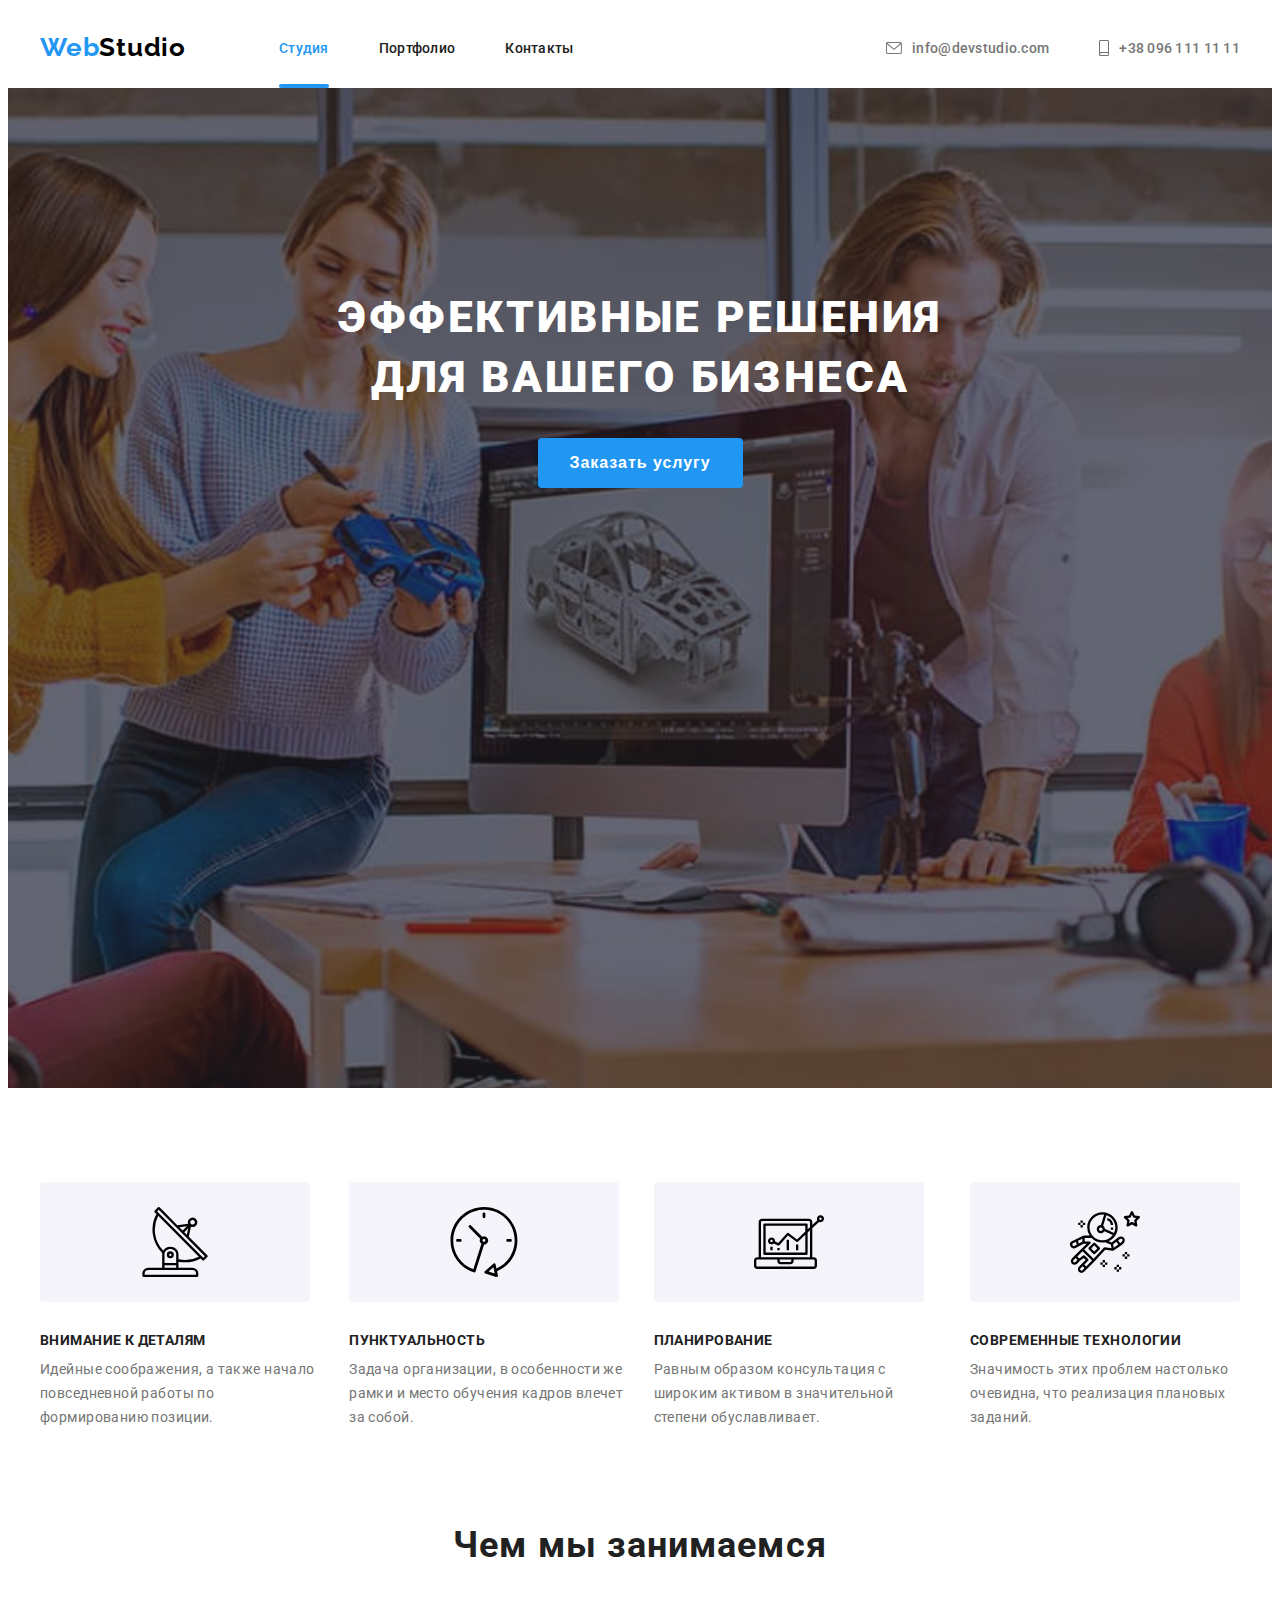
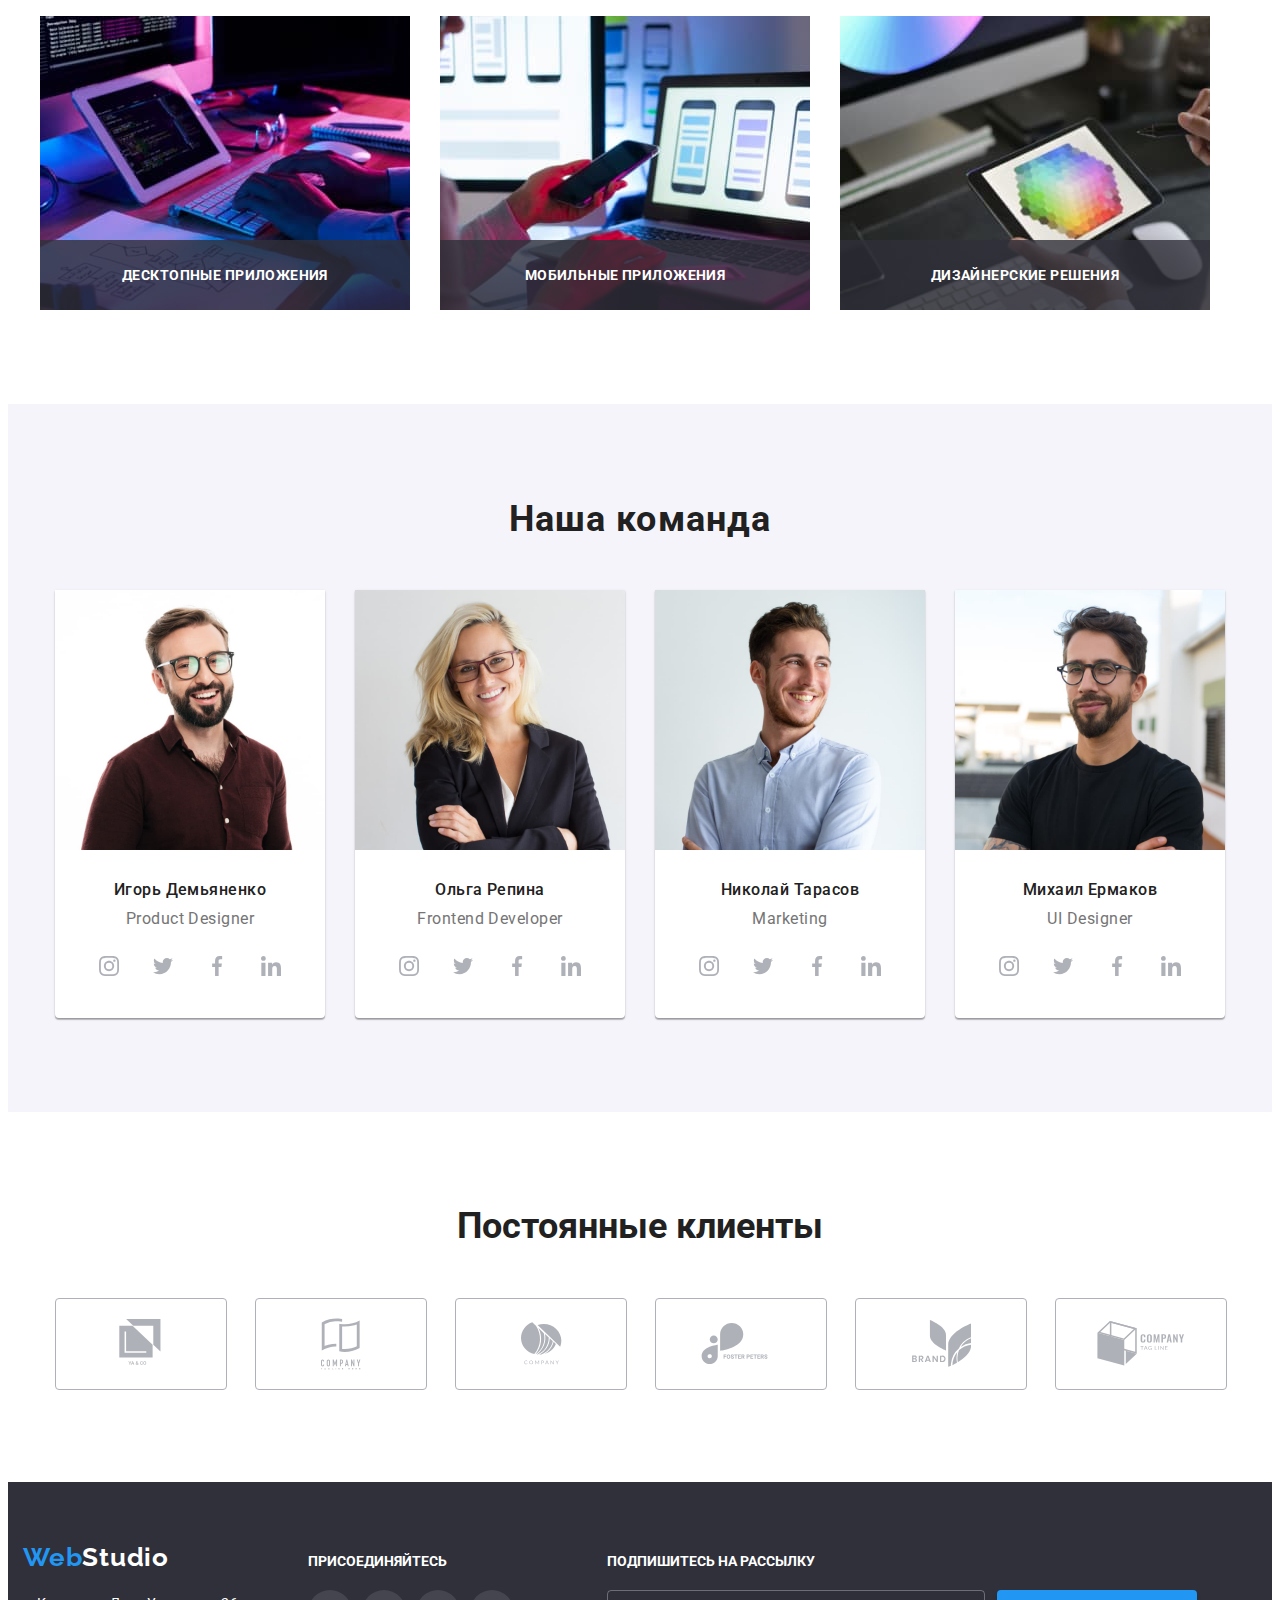
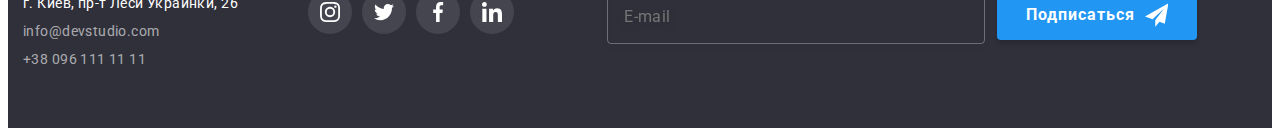
==== commit bebc65c4: "added signup part" ====
--- a/index.html
+++ b/index.html
@@ -442,16 +442,21 @@
 
       </div>
 
-      <form action="" class="sign-up">
-        <p class="sign-up-title">Подпишитесь на рассылку</p>
-        <label for="" class="sign-up-input-label">
-          <input type="email" name="user-email" class="modal-form-input" placeholder="E-mail">
-        </label>
-        <button type="submit" class="sign-up-btn">Подписаться <svg>
-            <use></use> <!-- use flex to make central-->
-          </svg></button>
-
-      </form>
+      <div class="sign-up">
+        <form action="" class="sign-up-form">
+          <p class="sign-up-title">Подпишитесь на рассылку</p>
+          <div class="sign-up-div">
+
+            <label for="" class="sign-up-input-label">
+              <input class="sign-up-email" type="email" name="user-email" placeholder="E-mail" autocomplete="off">
+            </label>
+
+            <button type="submit" class="sign-up-btn">Подписаться <svg class="sign-up-icon">
+                <use href="./images/sprite.svg#send-icon"></use>
+              </svg></button>
+          </div>
+        </form>
+      </div>
 
 
 
--- a/css/styles.css
+++ b/css/styles.css
@@ -715,15 +715,17 @@
 }
 .join-us {
   align-items: baseline;
-}
-.join-us-title {
+  margin-right: 93px;
+}
+.join-us-title,
+.sign-up-title {
+  display: inline-block;
   color: var(--white-color);
   font-weight: 700;
   font-size: 14px;
   line-height: 1.14;
   text-transform: uppercase;
   margin-bottom: 20px;
-  display: block;
 }
 .join-us-list {
   display: flex;
@@ -747,6 +749,65 @@
 
   transition: background-color 250ms var(--timing-function);
 }
+form{
+  margin: 0;
+  display: block;
+}
+.sign-up{
+display: flex;
+align-items: center;
+}
+.sign-up-email{
+  display: flex;
+    width: 358px;
+    height: 50px;
+    background-color: transparent;
+    border: 1px solid rgba(255, 255, 255, 0.3);
+    filter: drop-shadow(0px 4px 4px rgba(0, 0, 0, 0.15));
+    border-radius: 4px;
+    margin-right: 12px;
+    font-family: inherit;
+    font-style: normal;
+    font-weight: 400;
+    font-size: 16px;
+    line-height: 1.25;
+    letter-spacing: 0.03em;
+    padding-left: 16px;
+    outline: none;
+    color: var(--white-color);
+}
+.sign-up-btn{
+  display: flex;
+    align-items: center;
+    width: 200px;
+    height: 50px;
+    font-family: Roboto;
+    font-weight: 700;
+    font-size: 16px;
+    line-height: 1.87;
+    letter-spacing: 0.06em;
+    color: var(--white-color);
+    background-color: var(--accent-color);
+    box-shadow: 0px 4px 4px rgb(0 0 0 / 15%);
+    border-radius: 4px;
+    border: none;
+    padding-left: 29px;
+    padding-right: 29px;
+}
+.sign-up-div{
+  display: flex;
+}
+ 
+  svg:not(:root) {
+    overflow: hidden;
+}
+    .sign-up-icon{
+    width: 24px;
+    height: 24px;
+    margin-left: 10px;
+    fill: var(--white-color);
+    }
+
 .footer-container {
   display: flex;
   padding-right: 70px;
